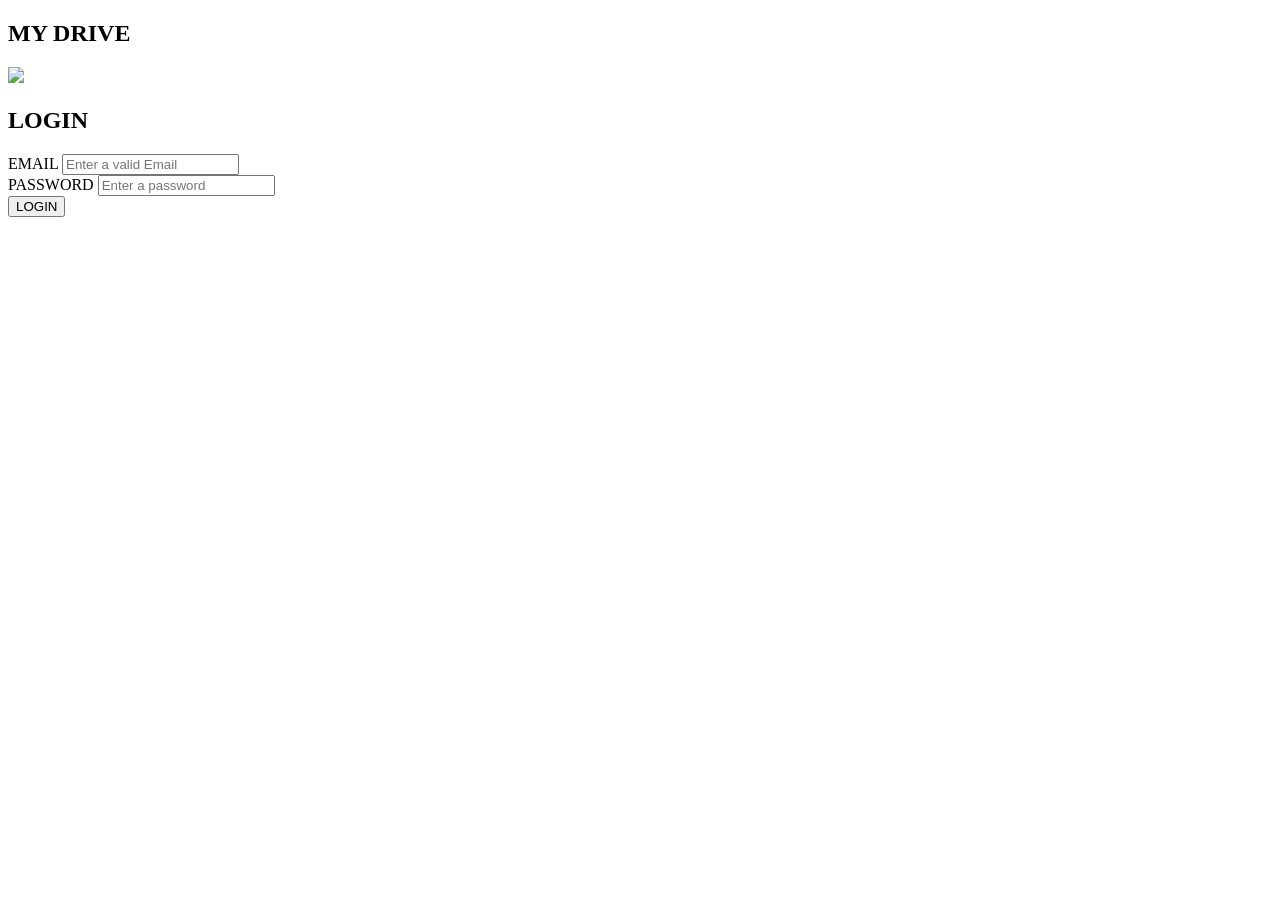
==== login.html @ fa4c1992 "Add files via upload Update 1" ====
<!DOCTYPE html>
<html>
<head>
	<meta charset="utf-8">
	<meta name="viewport" content="width=device-width, initial-scale=1">
	<title>my drive signup page</title>
	<link rel="stylesheet" type="text/css" href="assets_signup/css/bootstrap-icons.css">
	<link rel="stylesheet" type="text/css" href="assets_signup/css/styles.css">
</head>
<body>

	
	<section class="class_1" >
		<form method="post" enctype="multipart/form-data" class="class_2" >
			<h1 class="class_3"  >
				MY DRIVE
				<br>
			</h1>
			<img src="assets_signup\images\woman-coming-other-woman-with-ideas-project_74855-11211.jpg" class="class_4" >
			<h1 class="class_5"  >
				LOGIN
			</h1>
			<div class="class_6" >
				<div class="class_7" >
					<label class="class_8"  >
						EMAIL
					</label>
					<input placeholder="Enter a valid Email" type="email" name="email" class="class_10" >
				</div>
				<div class="class_7" >
					<label class="class_8"  >
						PASSWORD
					</label>
					<input placeholder="Enter a password" type="text" name="password" class="class_9" >
				</div>
			</div>
			<button class="class_11"  >
				LOGIN
			</button>
		</form>
	</section>
	
</body>
</html>
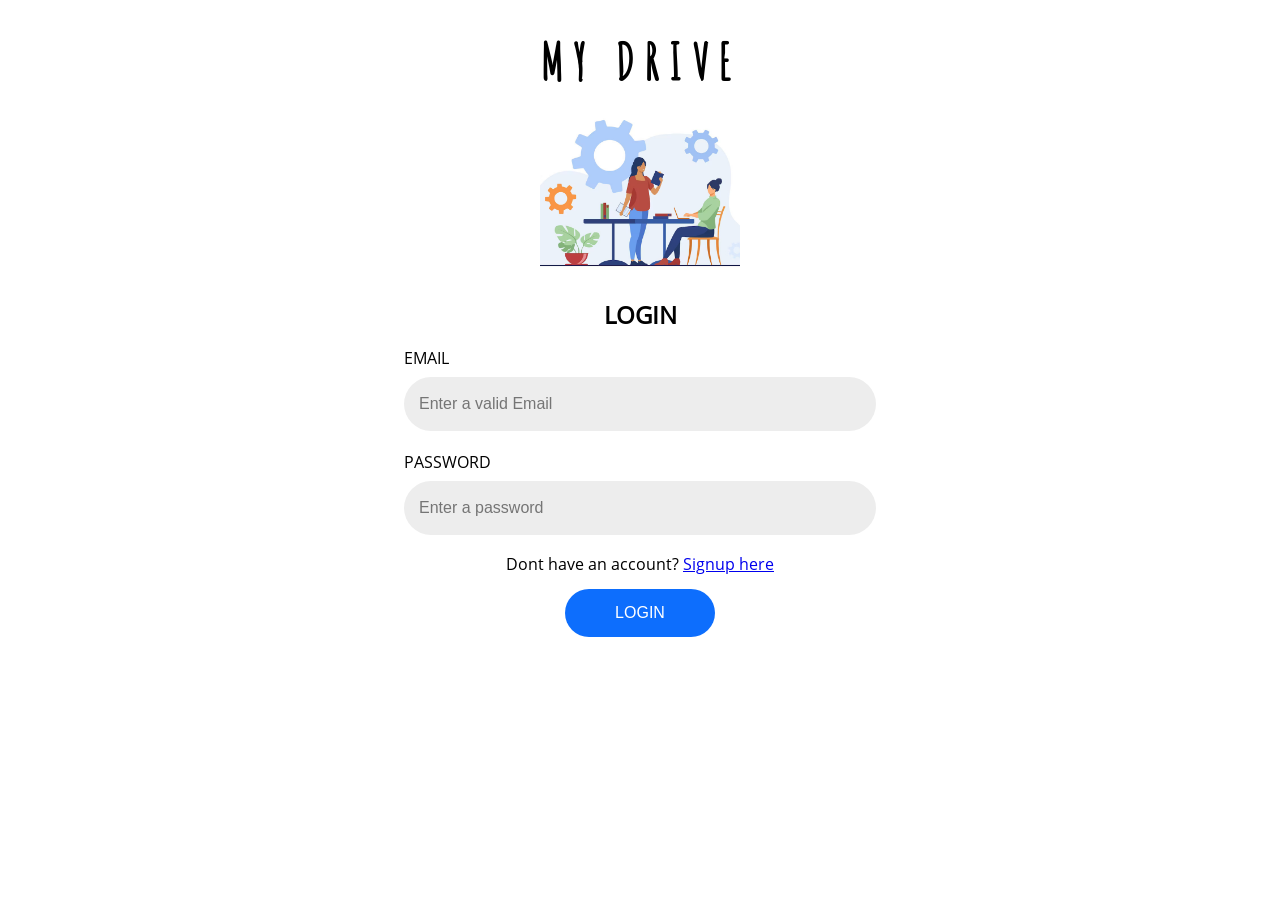
==== commit ec13247c: "add Login.html and working on Login DB in api" ====
--- a/login.html
+++ b/login.html
@@ -34,11 +34,17 @@
 					<input placeholder="Enter a password" type="text" name="password" class="class_9" >
 				</div>
 			</div>
-			<button class="class_11"  >
+
+			<div style="padding: 10px; text-align: center">
+				Dont have an account? <a href="signup.html">Signup here</a>
+			</div>
+
+			<button class="js-button class_11"  >
 				LOGIN
 			</button>
 		</form>
 	</section>
 	
 </body>
-</html>+</html>
+
--- a/assets_signup/css/styles.css
+++ b/assets_signup/css/styles.css
@@ -0,0 +1,161 @@
+
+
+*, ::after, ::before {
+  box-sizing: border-box;
+}
+
+@font-face{
+	src: url(../fonts/OpenSans-Regular.ttf);
+	font-family: opensans;
+}
+
+@font-face{
+	src: url(../fonts/DancingScript-VariableFont_wght.ttf);
+	font-family: dancingscript;
+}
+
+@font-face{
+	src: url(../fonts/AmaticSC-Regular.ttf);
+	font-family: amatic;
+}
+
+@font-face{
+	src: url(../fonts/SpecialElite-Regular.ttf);
+	font-family: specialelite;
+}
+
+@font-face{
+	src: url(../fonts/Yellowtail-Regular.ttf);
+	font-family: yellowtail;
+}
+
+body{
+
+	font-family: opensans;
+	font-size: 16px;
+	margin:0px;
+	padding:0px;
+	word-break: break-word;
+	word-wrap: break-word;
+}
+
+		
+.class_1{
+
+	width: 100vw;
+	 background-color: rgb(255, 255, 255);
+	padding: 10px;
+	
+}
+
+.class_2{
+
+	width: 100%;
+	max-width: 500px;
+	margin: 10px auto;
+	padding: 10px;
+	  text-align: center;
+	
+}
+
+.class_3{
+
+	padding-left: 10px;
+	padding-right: 10px;
+	font-size: 50px;
+	margin: 0em;
+	font-family: amatic;
+	letter-spacing: 10px;
+	
+}
+
+.class_4{
+
+	width: 200px;
+	height: 200px;
+	object-fit: cover;
+	
+}
+
+.class_5{
+
+	padding-left: 10px;
+	padding-right: 10px;
+	margin: 0em;
+	
+}
+
+.class_6{
+
+	color: rgb(0, 0, 0);
+	text-align: left;
+	
+}
+
+.class_7{
+
+	margin-top:4px;
+	margin-bottom: 4px;
+	padding: 4px;
+	align-items: center;
+	
+}
+
+.class_8{
+
+	margin: .5rem;
+	margin-left:0px;
+	display: inline-block;
+	
+}
+
+.class_9{
+
+	display: block;
+	width: 100%;
+	padding: 15px;
+	font-size: 1rem;
+	font-weight: 400;
+	line-height: 1.5;
+	color: rgb(33, 37, 41);
+	background-color: rgb(237, 237, 237);
+	background-clip: padding-box;
+	appearance: none;
+	border-radius: 20em;
+	transition: border-color 0.15s ease-in-out 0s, box-shadow 0.15s ease-in-out 0s;
+	border: medium none;
+	left: -7px;
+	
+}
+
+.class_10{
+
+	display: block;
+	width: 100%;
+	padding: 15px;
+	font-size: 1rem;
+	font-weight: 400;
+	line-height: 1.5;
+	color: rgb(33, 37, 41);
+	background-color: rgb(237, 237, 237);
+	background-clip: padding-box;
+	appearance: none;
+	border-radius: 20em;
+	transition: border-color 0.15s ease-in-out 0s, box-shadow 0.15s ease-in-out 0s;
+	border: medium none;
+	
+}
+
+.class_11{
+
+	font-size: 16px;
+	padding: 15px;
+	border: medium none;
+	color: rgb(255, 255, 255);
+	background-color: rgb(13, 110, 253);
+	border-radius: 30px;
+	margin: 0.25rem 0.125rem;
+	cursor: pointer;
+	width: 150px;
+	
+}
